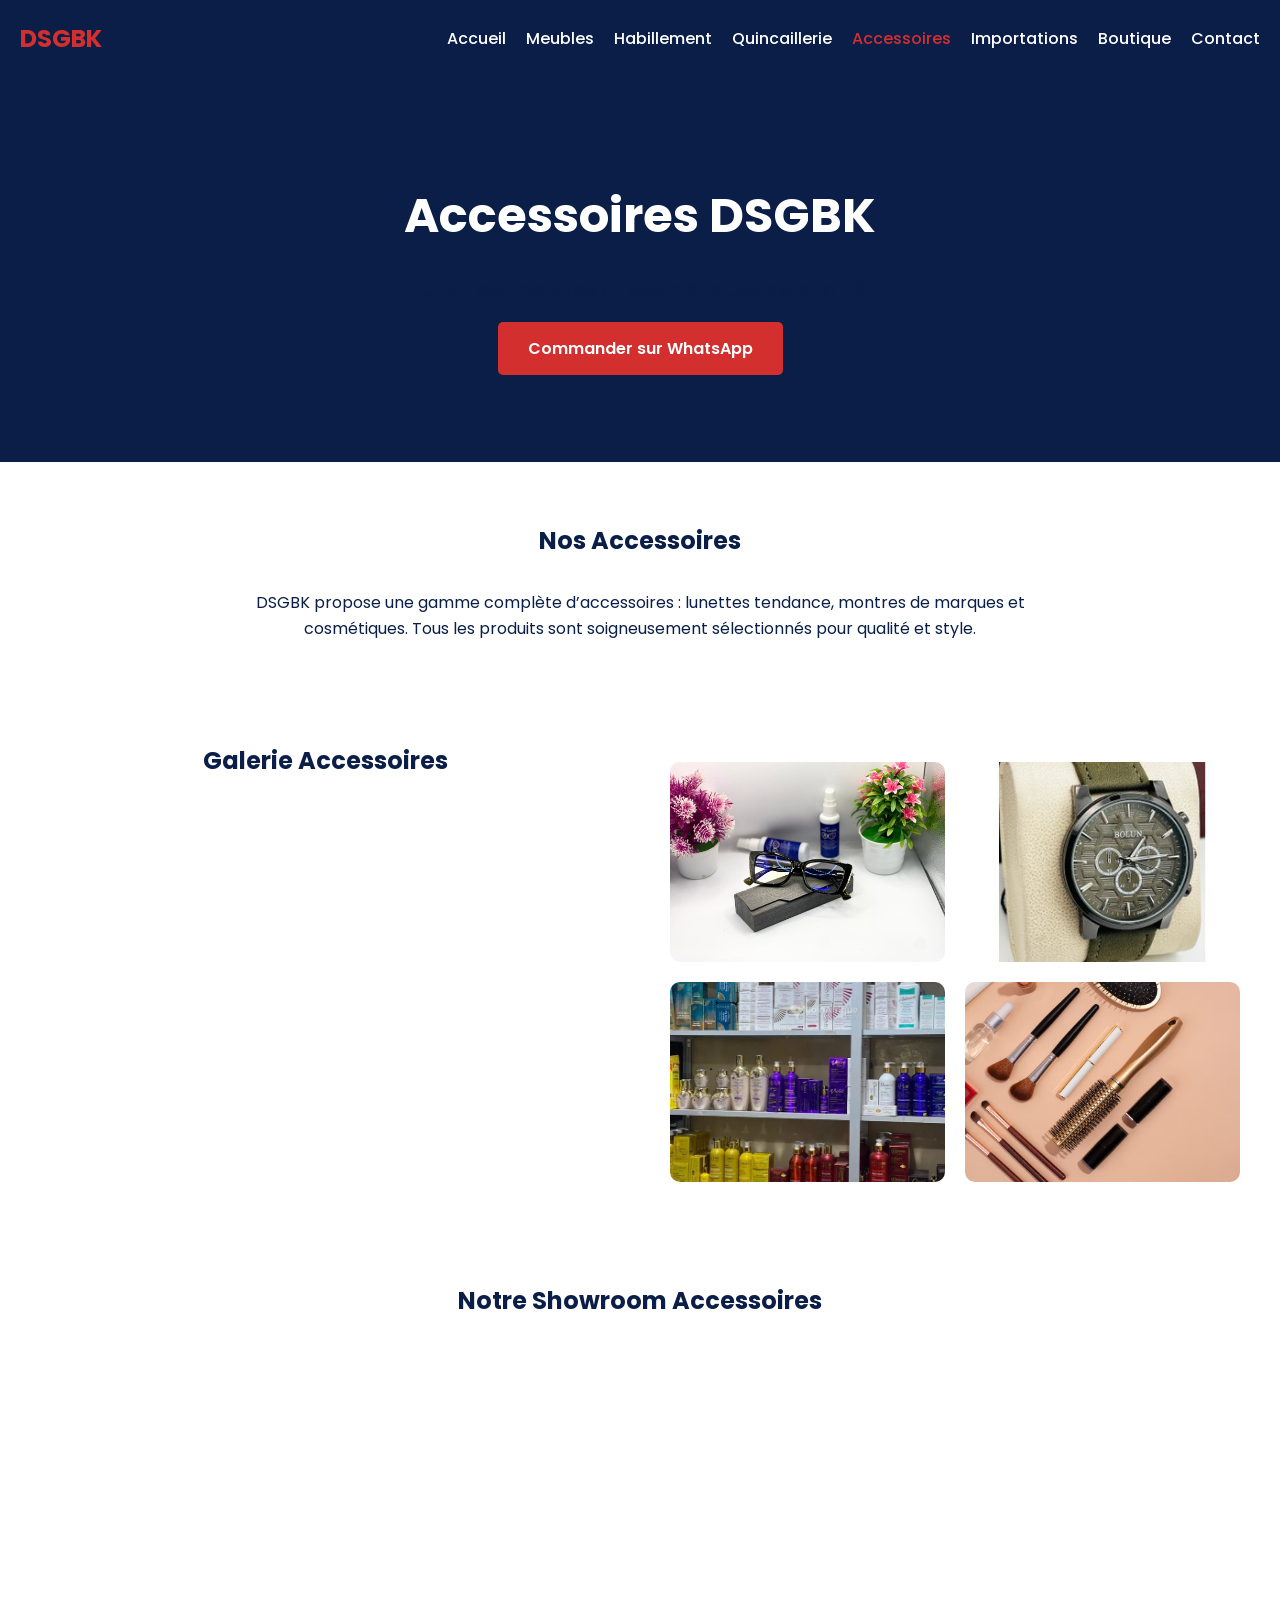
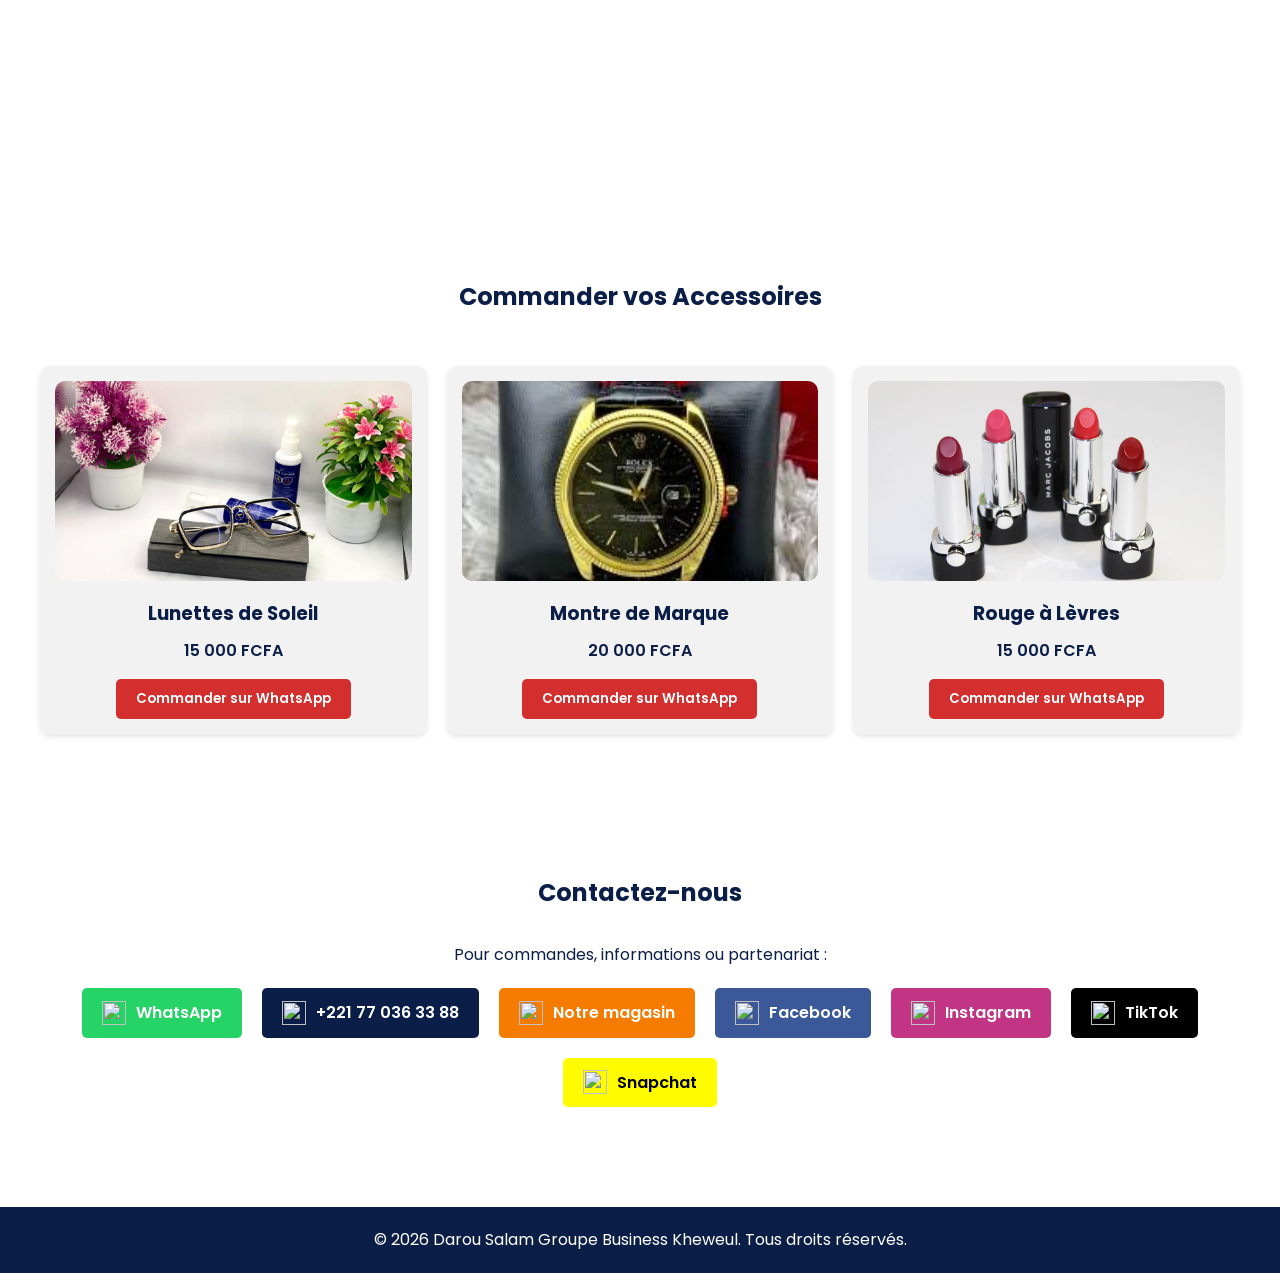
==== accessoires.html @ 344d85fb "Add files via upload" ====
<!DOCTYPE html>
<html lang="fr">
<head>
  <meta charset="UTF-8">
  <meta name="viewport" content="width=device-width, initial-scale=1.0">
  <title>DSGBK - Accessoires</title>
  
  <!-- CSS -->
  <link rel="stylesheet" href="style.css">
  
  <!-- AOS Animation -->
  <link href="https://unpkg.com/aos@2.3.1/dist/aos.css" rel="stylesheet">
  
  <!-- Google Fonts -->
  <link href="https://fonts.googleapis.com/css2?family=Poppins:wght@400;700&display=swap" rel="stylesheet">
</head>
<body>

  <!-- NAVBAR -->
  <nav>
    <div class="logo">DSGBK</div>
    <ul>
      <li><a href="index.html">Accueil</a></li>
      <li><a href="meubles.html">Meubles</a></li>
      <li><a href="habillement.html">Habillement</a></li>
      <li><a href="quincaillerie.html">Quincaillerie</a></li>
      <li><a href="accessoires.html" class="active">Accessoires</a></li>
      <li><a href="importations.html">Importations</a></li>
      <li><a href="boutique.html">Boutique</a></li>
      <li><a href="#contact">Contact</a></li>
    </ul>
  </nav>
  
  <!-- HERO ACCESSOIRES -->
  <section class="hero">
    <div class="hero-content" data-aos="fade-down">
      <h1>Accessoires DSGBK</h1>
      <p>Lunettes, montres et cosmétiques de qualité</p>
      <a href="boutique.html" class="btn">Commander sur WhatsApp</a>
    </div>
  </section>
  
  <!-- PRESENTATION ACCESSOIRES -->
  <section class="services" data-aos="fade-up">
    <h2>Nos Accessoires</h2>
    <p>DSGBK propose une gamme complète d’accessoires : lunettes tendance, montres de marques et cosmétiques.  
       Tous les produits sont soigneusement sélectionnés pour qualité et style.</p>
  </section>
  
  <!-- GALERIE ACCESSOIRES -->
  <section class="gallery" data-aos="fade-up">
    <h2>Galerie Accessoires</h2>
    <div class="gallery">
      <img src="MEDIAS/lun1.jpeg" alt="Lunettes">
      <img src="MEDIAS/montres.jpg" alt="Montres">
      <img src="MEDIAS/cosmétique.jpg" alt="Cosmétiques">
      <img src="MEDIAS/acc mod.avif" alt="Accessoires mode">
    </div>
  </section>
  
  <!-- VIDEO PRESENTATION -->
  <section data-aos="fade-up">
    <h2>Notre Showroom Accessoires</h2>
    <iframe width="100%" height="400" 
      src="https://www.youtube.com/embed/VIDEO_ID" 
      title="Showroom Accessoires DSGBK" frameborder="0" allowfullscreen>
    </iframe>
  </section>
  
  <!-- BOUTIQUE WHATSAPP -->
  <section class="boutique" data-aos="fade-up">
    <h2>Commander vos Accessoires</h2>
    <div class="cards">
      <div class="product">
        <img src="MEDIAS/lun2.jpeg" alt="Lunettes de Soleil">
        <h3>Lunettes de Soleil</h3>
        <p>15 000 FCFA</p>
        <button onclick="orderWhatsApp('Lunettes de Soleil', 15000)">Commander sur WhatsApp</button>
      </div>
      <div class="product">
        <img src="MEDIAS/montres1.jfif" alt="Montre de Marque">
        <h3>Montre de Marque</h3>
        <p>20 000 FCFA</p>
        <button onclick="orderWhatsApp('Montre de Marque', 20000)">Commander sur WhatsApp</button>
      </div>
      <div class="product">
        <img src="MEDIAS/rouge.jpg" alt="Rouge à Lèvres">
        <h3>Rouge à Lèvres</h3>
        <p>15 000 FCFA</p>
        <button onclick="orderWhatsApp('Rouge à Lèvres', 15000)">Commander sur WhatsApp</button>
      </div>
    </div>
  </section>
  
  <!-- CONTACT -->
  <section class="contact" id="contact" data-aos="fade-up">
    <h2>Contactez-nous</h2>
    <p>Pour commandes, informations ou partenariat :</p>
    <div class="contact-items">
      <a href="https://wa.me/message/VVHFZ5KKE44QE1" target="_blank" class="contact-btn whatsapp">
        <img src="https://img.icons8.com/color/48/000000/whatsapp.png"/> WhatsApp
      </a>
      <a href="tel:+221770363388" class="contact-btn phone">
        <img src="https://img.icons8.com/ios-filled/48/000000/phone.png"/> +221 77 036 33 88
      </a>
      <a href="https://maps.app.goo.gl/oTuWAiaTZ7pGM8Tf8" target="_blank" class="contact-btn map">
        <img src="https://img.icons8.com/ios-filled/48/000000/marker.png"/> Notre magasin
      </a>
      <a href="https://www.facebook.com/share/14TvhnDWxey/" target="_blank" class="contact-btn facebook">
        <img src="https://img.icons8.com/color/48/000000/facebook-new.png"/> Facebook
      </a>
      <a href="https://www.instagram.com/dsgbk_family?igsh=MTk3b3Zmbm9iZ251dQ==" target="_blank" class="contact-btn instagram">
        <img src="https://img.icons8.com/color/48/000000/instagram-new.png"/> Instagram
      </a>
      <a href="https://www.tiktok.com/@dsgbk1?_r=1&_t=ZS-93yJW8IaAQU" target="_blank" class="contact-btn tiktok">
        <img src="https://img.icons8.com/color/48/000000/tiktok--v1.png"/> TikTok
      </a>
      <a href="https://www.snapchat.com/add/dsgbk26?share_id=ldaof6rpfuU&locale=fr-FR" target="_blank" class="contact-btn snapchat">
        <img src="https://img.icons8.com/color/48/000000/snapchat.png"/> Snapchat
      </a>
    </div>
  </section>
  
  <!-- FOOTER -->
  <footer>
    <p>© 2026 Darou Salam Groupe Business Kheweul. Tous droits réservés.</p>
  </footer>
  
  <!-- JS -->
  <script src="script.js"></script>
  <script src="https://unpkg.com/aos@2.3.1/dist/aos.js"></script>
  <script>
    AOS.init({ duration: 1000, once: true });
  </script>
</body>
</html>
---- style.css ----
/* ===== GOOGLE FONTS ===== */
body, h1, h2, h3, p, a, button {
  font-family: 'Poppins', sans-serif;
  margin: 0;
  padding: 0;
  box-sizing: border-box;
}

/* ===== COULEURS PRINCIPALES ===== */
:root {
  --blue: #0b1e47;
  --red: #d32f2f;
  --white: #ffffff;
  --gray: #f2f2f2;
  --btn-hover: #ff4d4d;
}

/* ===== BODY ===== */
body {
  background-color: var(--white);
  color: var(--blue);
  line-height: 1.6;
}

/* ===== NAVBAR ===== */
nav {
  display: flex;
  justify-content: space-between;
  align-items: center;
  background-color: var(--blue);
  padding: 10px 20px;
  position: sticky;
  top: 0;
  z-index: 100;
}

nav .logo {
  color: var(--red);
  font-size: 24px;
  font-weight: 700;
}

nav ul {
  display: flex;
  list-style: none;
}

nav ul li {
  margin-left: 20px;
}

nav ul li a {
  color: var(--white);
  text-decoration: none;
  font-weight: 500;
  transition: 0.3s;
}

nav ul li a.active,
nav ul li a:hover {
  color: var(--red);
}

/* ===== HERO ===== */
.hero {
  background-color: var(--blue);
  color: var(--white);
  text-align: center;
  padding: 100px 20px;
}

.hero h1 {
  font-size: 48px;
  margin-bottom: 20px;
}

.hero p {
  font-size: 20px;
  margin-bottom: 30px;
}

.hero .btn {
  background-color: var(--red);
  color: var(--white);
  padding: 15px 30px;
  text-decoration: none;
  font-weight: 600;
  border-radius: 5px;
  transition: 0.3s;
}

.hero .btn:hover {
  background-color: var(--btn-hover);
}

/* ===== SECTIONS ===== */
section {
  padding: 60px 20px;
}

section h2 {
  text-align: center;
  color: var(--blue);
  margin-bottom: 30px;
}

section p {
  max-width: 800px;
  margin: 0 auto 20px auto;
  text-align: center;
  color: var(--blue);
}

/* ===== GALLERY ===== */
.gallery, .cards {
  display: grid;
  grid-template-columns: repeat(auto-fit, minmax(250px, 1fr));
  gap: 20px;
  padding: 20px;
}

.gallery img, .cards img {
  width: 100%;
  height: 200px;
  object-fit: cover;
  border-radius: 10px;
  transition: transform 0.3s;
}

.gallery img:hover, .cards img:hover {
  transform: scale(1.05);
}

/* ===== PRODUCT CARDS ===== */
.product {
  background-color: var(--gray);
  padding: 15px;
  border-radius: 10px;
  text-align: center;
  box-shadow: 0px 3px 6px rgba(0,0,0,0.1);
}

.product h3 {
  margin: 10px 0;
  color: var(--blue);
}

.product p {
  font-weight: 600;
  margin-bottom: 15px;
}

.product button {
  background-color: var(--red);
  color: var(--white);
  border: none;
  padding: 10px 20px;
  font-weight: 600;
  border-radius: 5px;
  cursor: pointer;
  transition: 0.3s;
}

.product button:hover {
  background-color: var(--btn-hover);
}

/* ===== CONTACT ===== */
.contact-items {
  display: flex;
  flex-wrap: wrap;
  justify-content: center;
  gap: 20px;
}

.contact-btn {
  display: flex;
  align-items: center;
  gap: 10px;
  padding: 12px 20px;
  border-radius: 5px;
  text-decoration: none;
  font-weight: 600;
  transition: 0.3s;
}

.contact-btn img {
  width: 24px;
  height: 24px;
}

.contact-btn.whatsapp { background-color: #25D366; color: var(--white); }
.contact-btn.phone { background-color: #0b1e47; color: var(--white); }
.contact-btn.map { background-color: #f57c00; color: var(--white); }
.contact-btn.facebook { background-color: #3b5998; color: var(--white); }
.contact-btn.instagram { background-color: #C13584; color: var(--white); }
.contact-btn.tiktok { background-color: #000000; color: var(--white); }
.contact-btn.snapchat { background-color: #FFFC00; color: #000; }

.contact-btn:hover {
  opacity: 0.8;
}

/* ===== FOOTER ===== */
footer {
  background-color: var(--blue);
  color: var(--white);
  text-align: center;
  padding: 20px;
  margin-top: 40px;
}

/* ===== RESPONSIVE ===== */
@media screen and (max-width: 768px) {
  nav ul {
    flex-direction: column;
    background-color: var(--blue);
    position: absolute;
    top: 60px;
    right: 0;
    width: 100%;
    display: none;
  }
  nav ul.show {
    display: flex;
  }
}
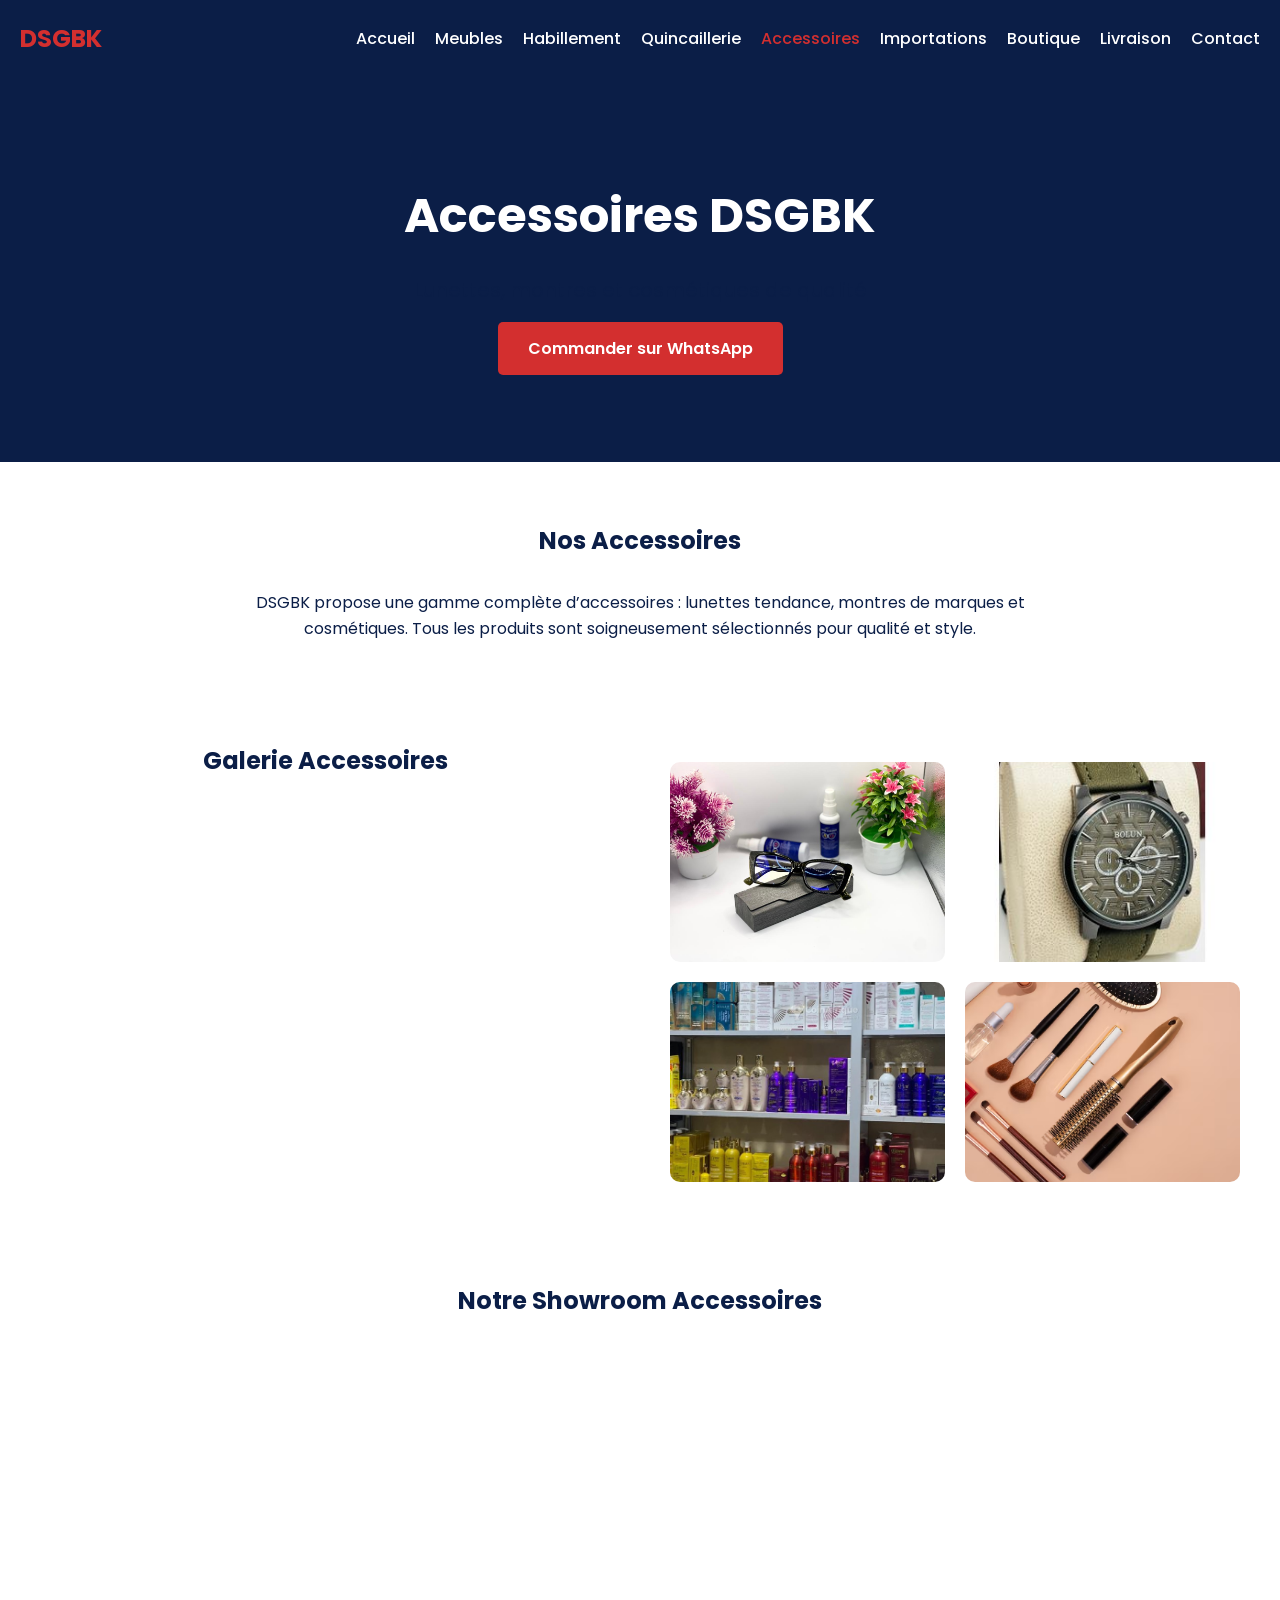
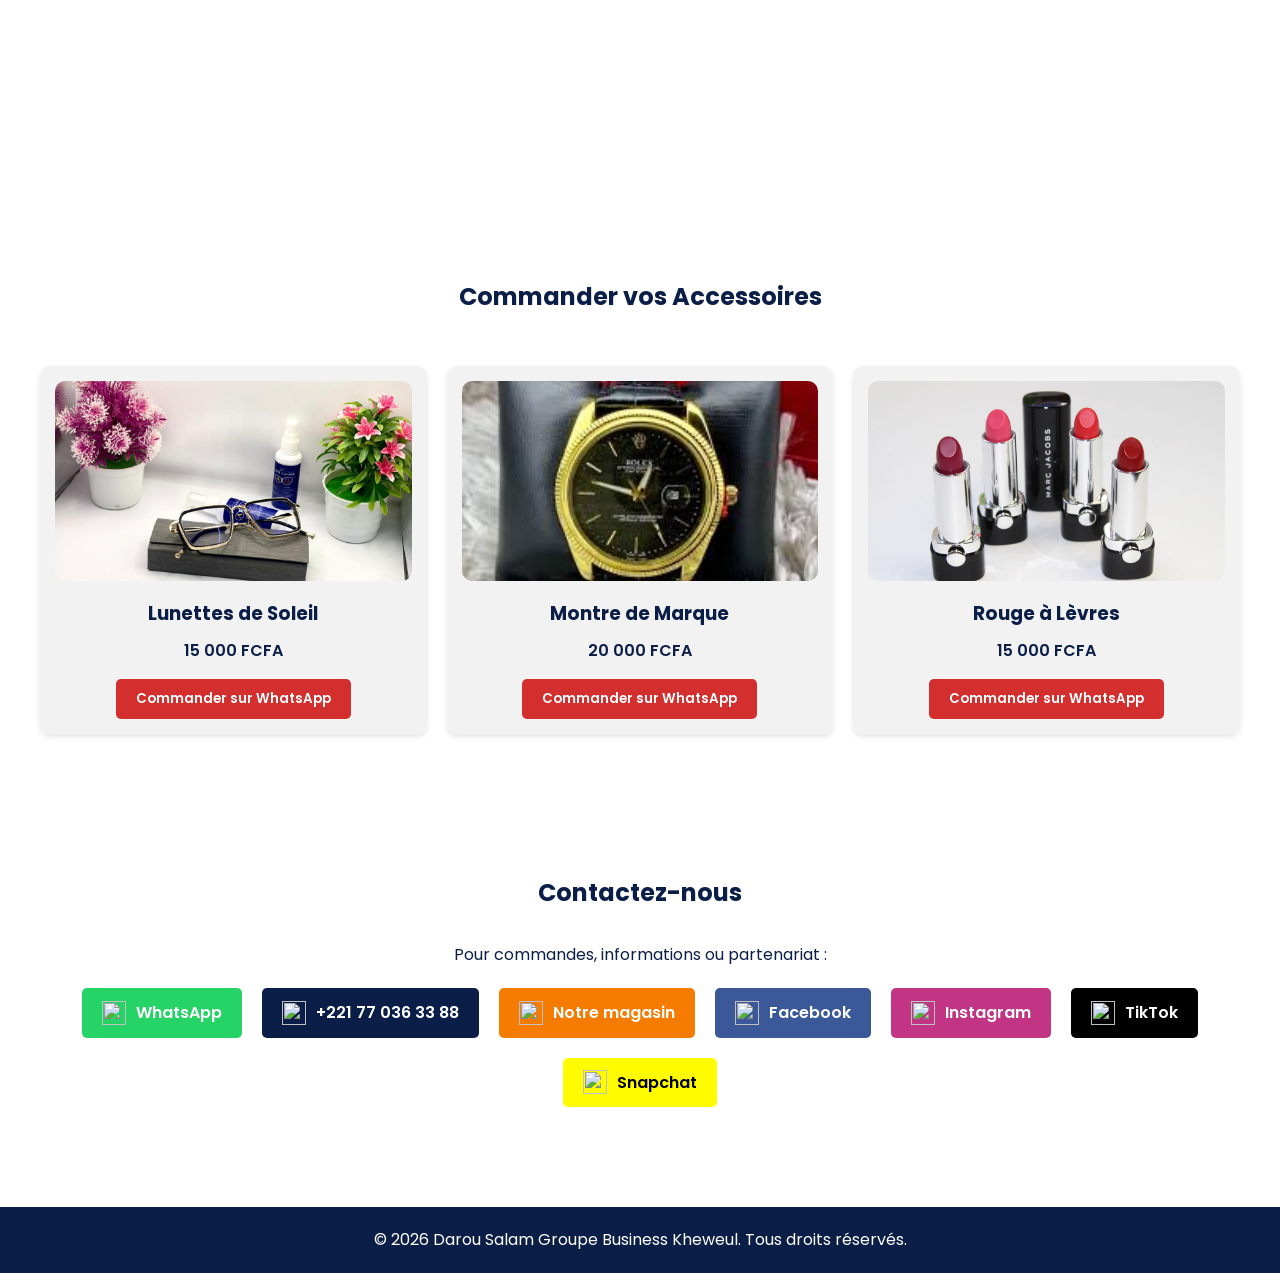
==== commit ea520f36: "Add files via upload" ====
--- a/accessoires.html
+++ b/accessoires.html
@@ -27,6 +27,7 @@
       <li><a href="accessoires.html" class="active">Accessoires</a></li>
       <li><a href="importations.html">Importations</a></li>
       <li><a href="boutique.html">Boutique</a></li>
+      <li><a href="livraison.html">Livraison</a></li>
       <li><a href="#contact">Contact</a></li>
     </ul>
   </nav>
@@ -106,16 +107,16 @@
       <a href="https://maps.app.goo.gl/oTuWAiaTZ7pGM8Tf8" target="_blank" class="contact-btn map">
         <img src="https://img.icons8.com/ios-filled/48/000000/marker.png"/> Notre magasin
       </a>
-      <a href="https://www.facebook.com/share/14TvhnDWxey/" target="_blank" class="contact-btn facebook">
+       <a href="https://www.facebook.com/DSGBK" target="_blank" class="contact-btn facebook">
         <img src="https://img.icons8.com/color/48/000000/facebook-new.png"/> Facebook
       </a>
-      <a href="https://www.instagram.com/dsgbk_family?igsh=MTk3b3Zmbm9iZ251dQ==" target="_blank" class="contact-btn instagram">
+      <a href="https://www.instagram.com/DSGBKofficial" target="_blank" class="contact-btn instagram">
         <img src="https://img.icons8.com/color/48/000000/instagram-new.png"/> Instagram
       </a>
-      <a href="https://www.tiktok.com/@dsgbk1?_r=1&_t=ZS-93yJW8IaAQU" target="_blank" class="contact-btn tiktok">
+      <a href="https://www.tiktok.com/@DSGBK_Senegal" target="_blank" class="contact-btn tiktok">
         <img src="https://img.icons8.com/color/48/000000/tiktok--v1.png"/> TikTok
       </a>
-      <a href="https://www.snapchat.com/add/dsgbk26?share_id=ldaof6rpfuU&locale=fr-FR" target="_blank" class="contact-btn snapchat">
+      <a href="https://www.snapchat.com/add/dsgbk2026" target="_blank" class="contact-btn snapchat">
         <img src="https://img.icons8.com/color/48/000000/snapchat.png"/> Snapchat
       </a>
     </div>
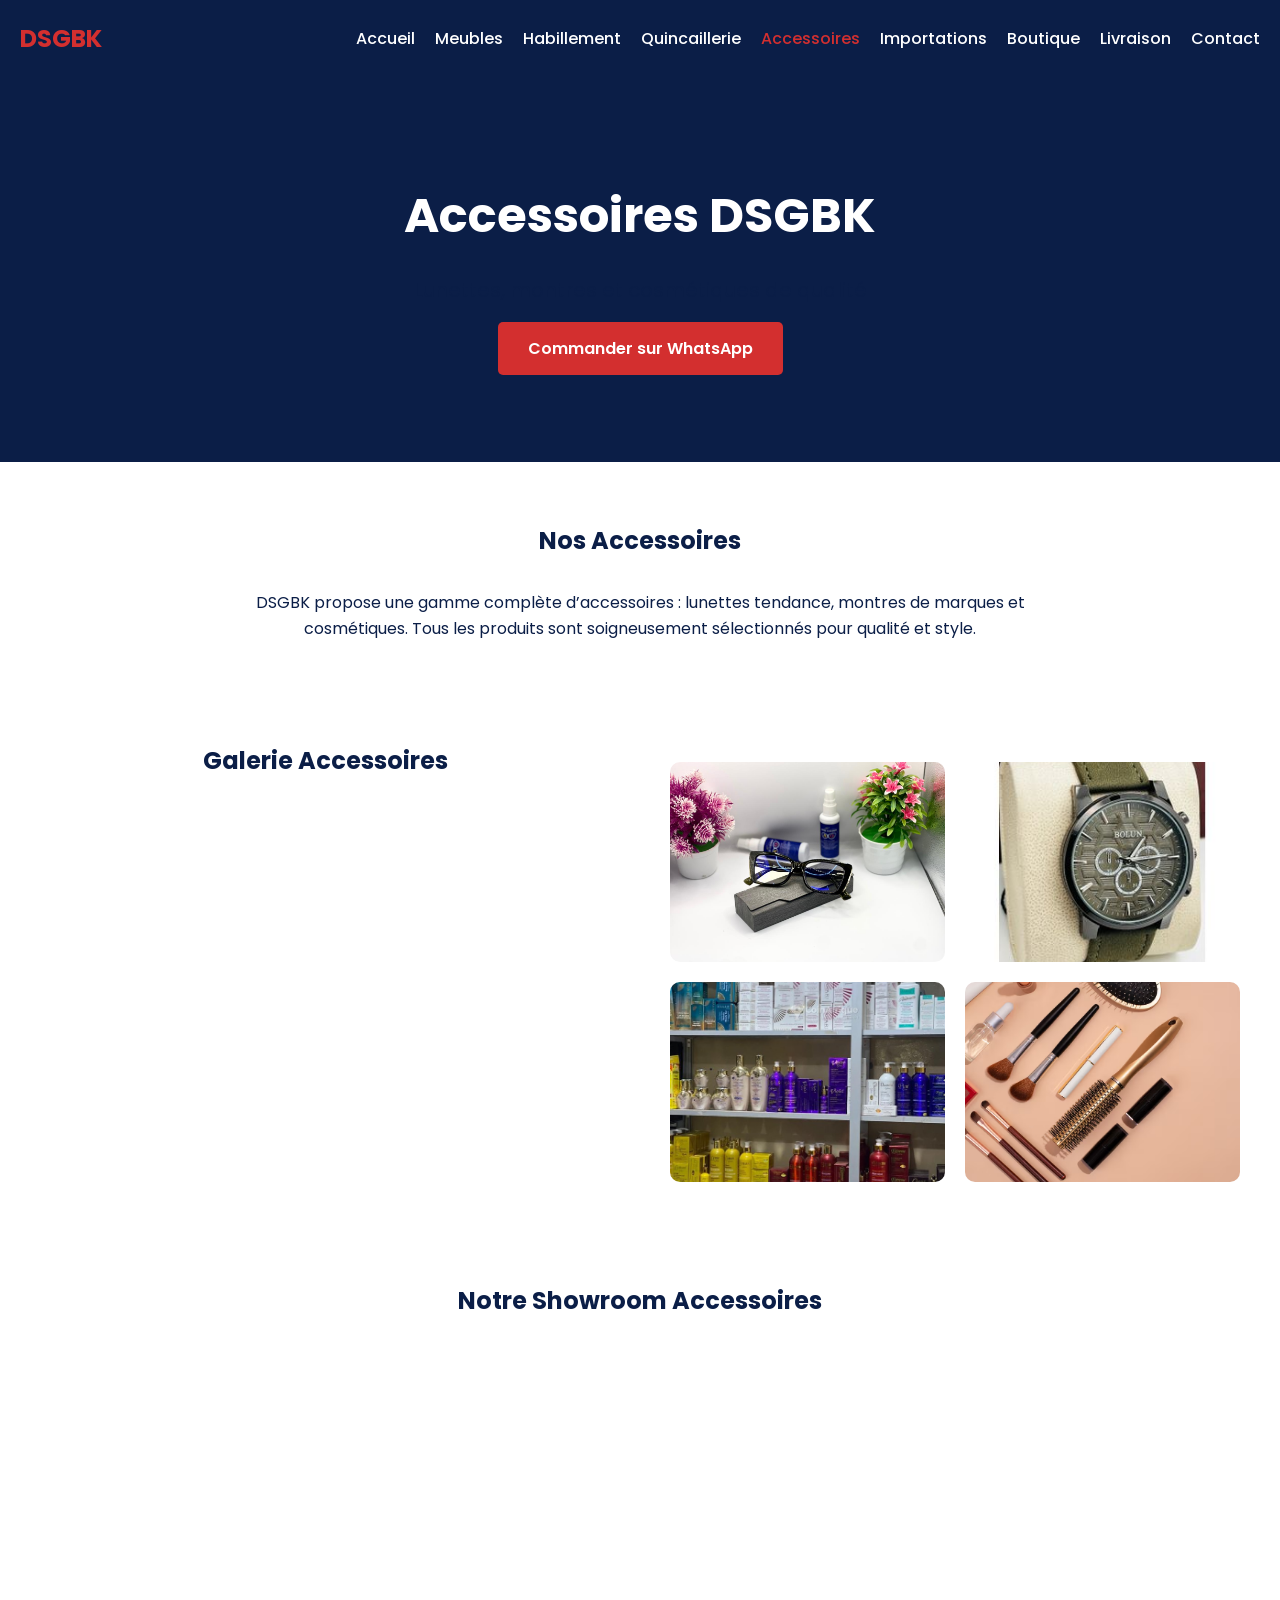
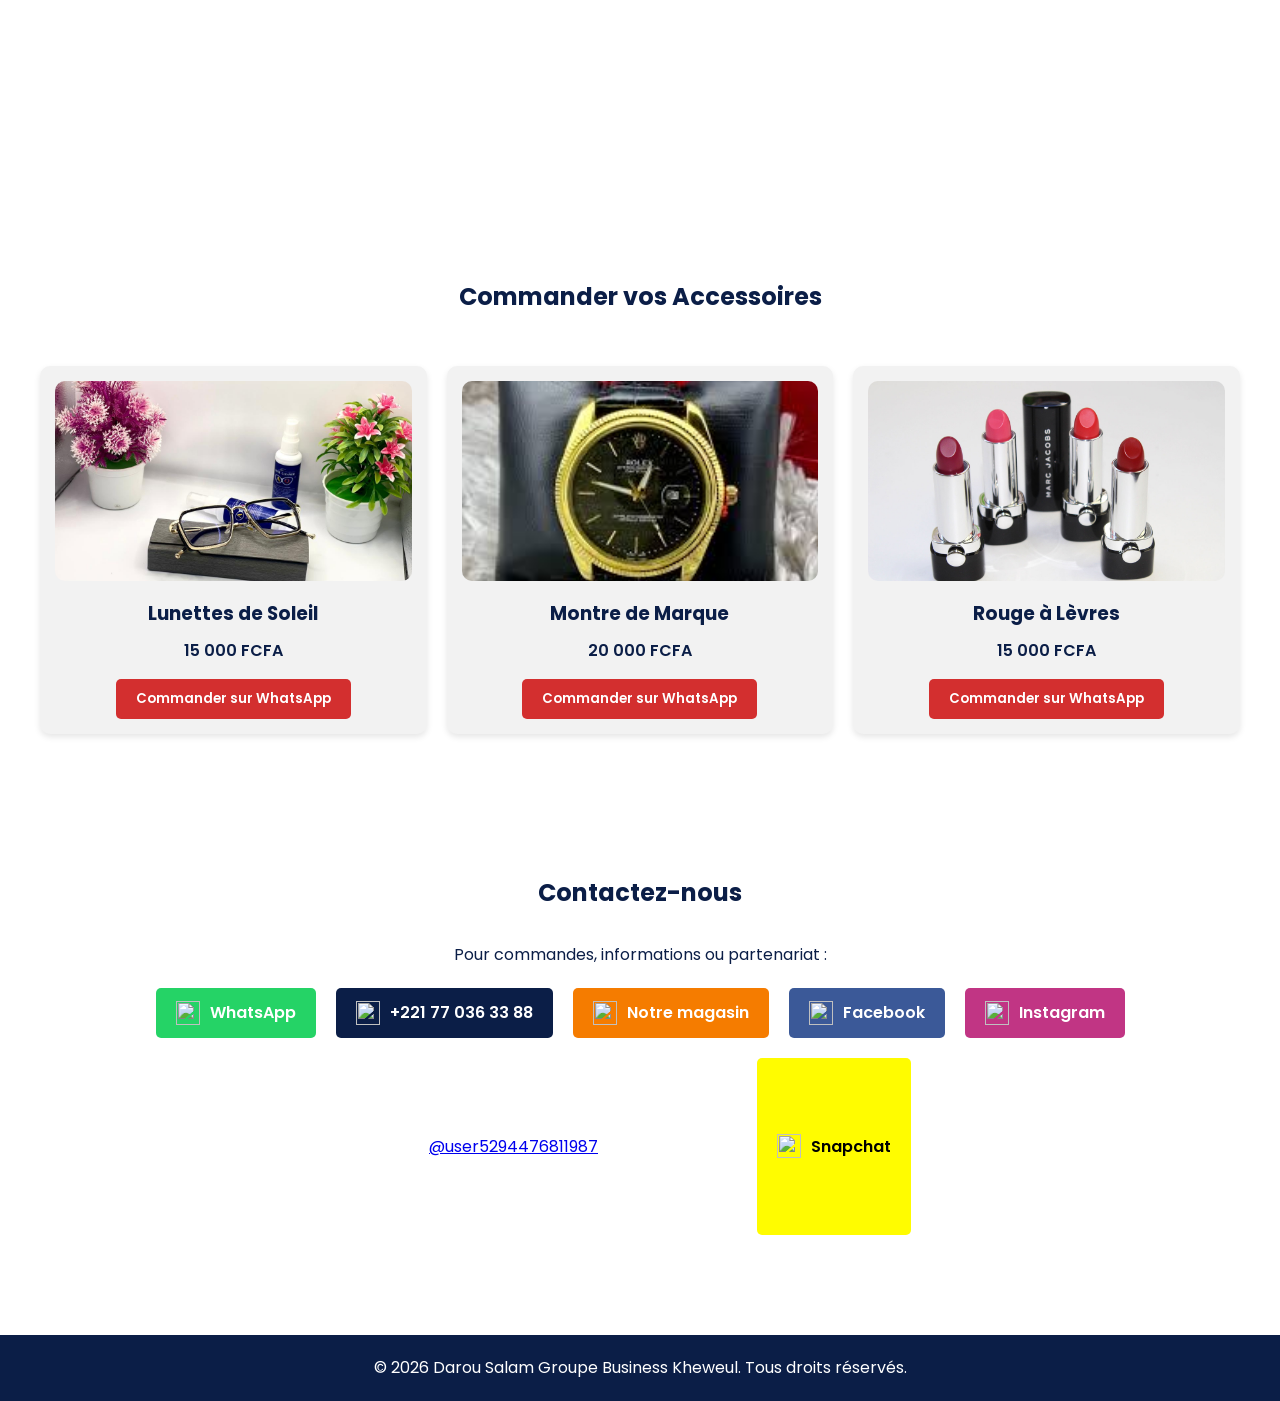
==== commit 25662053: "Update accessoires.html" ====
--- a/accessoires.html
+++ b/accessoires.html
@@ -110,12 +110,11 @@
        <a href="https://www.facebook.com/DSGBK" target="_blank" class="contact-btn facebook">
         <img src="https://img.icons8.com/color/48/000000/facebook-new.png"/> Facebook
       </a>
-      <a href="https://www.instagram.com/DSGBKofficial" target="_blank" class="contact-btn instagram">
+      <a href="https://www.instagram.com/dsgbk2/" target="_blank" class="contact-btn instagram">
         <img src="https://img.icons8.com/color/48/000000/instagram-new.png"/> Instagram
       </a>
-      <a href="https://www.tiktok.com/@DSGBK_Senegal" target="_blank" class="contact-btn tiktok">
-        <img src="https://img.icons8.com/color/48/000000/tiktok--v1.png"/> TikTok
-      </a>
+      
+      <blockquote class="tiktok-embed" cite="https://www.tiktok.com/@user5294476811987" data-unique-id="user5294476811987" data-embed-type="creator" style="max-width: 780px; min-width: 288px;" > <section> <a target="_blank" href="https://www.tiktok.com/@user5294476811987?refer=creator_embed">@user5294476811987</a> </section> </blockquote> <script async src="https://www.tiktok.com/embed.js"></script>
       <a href="https://www.snapchat.com/add/dsgbk2026" target="_blank" class="contact-btn snapchat">
         <img src="https://img.icons8.com/color/48/000000/snapchat.png"/> Snapchat
       </a>
@@ -134,4 +133,4 @@
     AOS.init({ duration: 1000, once: true });
   </script>
 </body>
-</html>+</html>
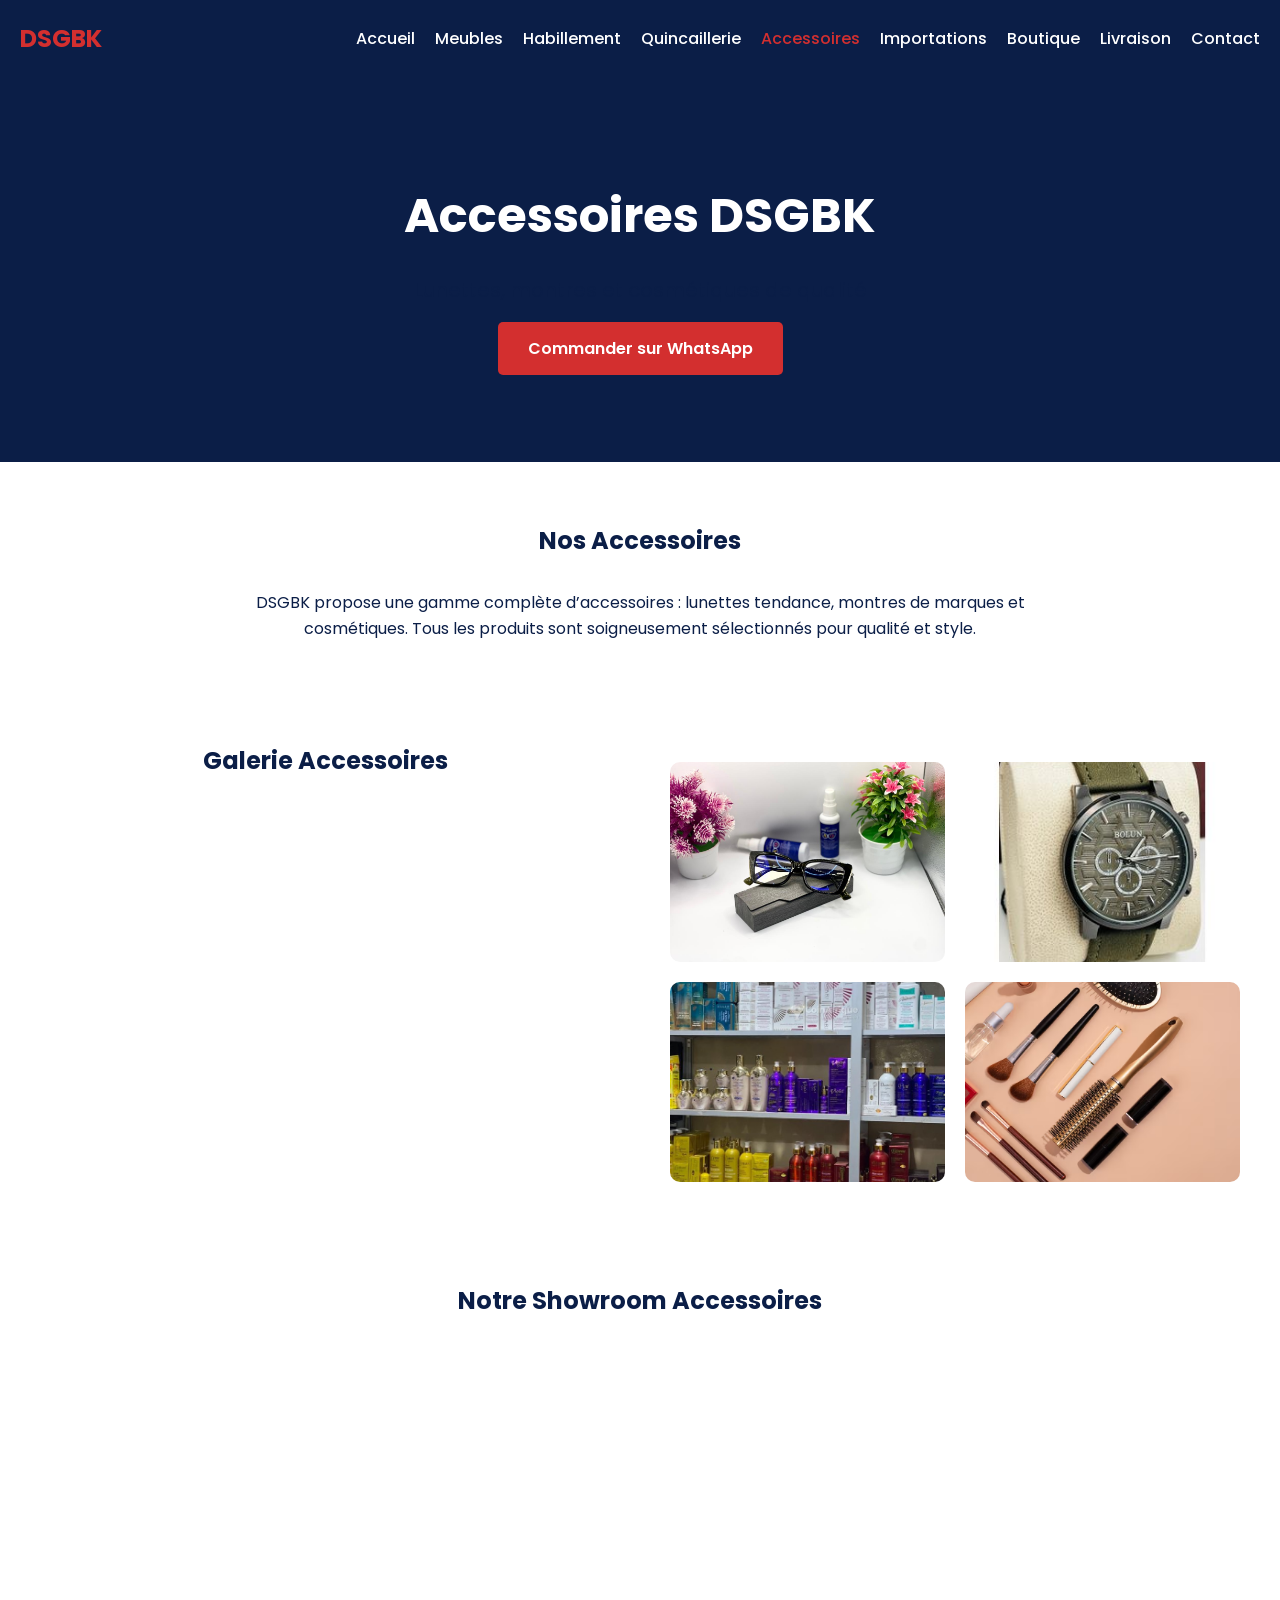
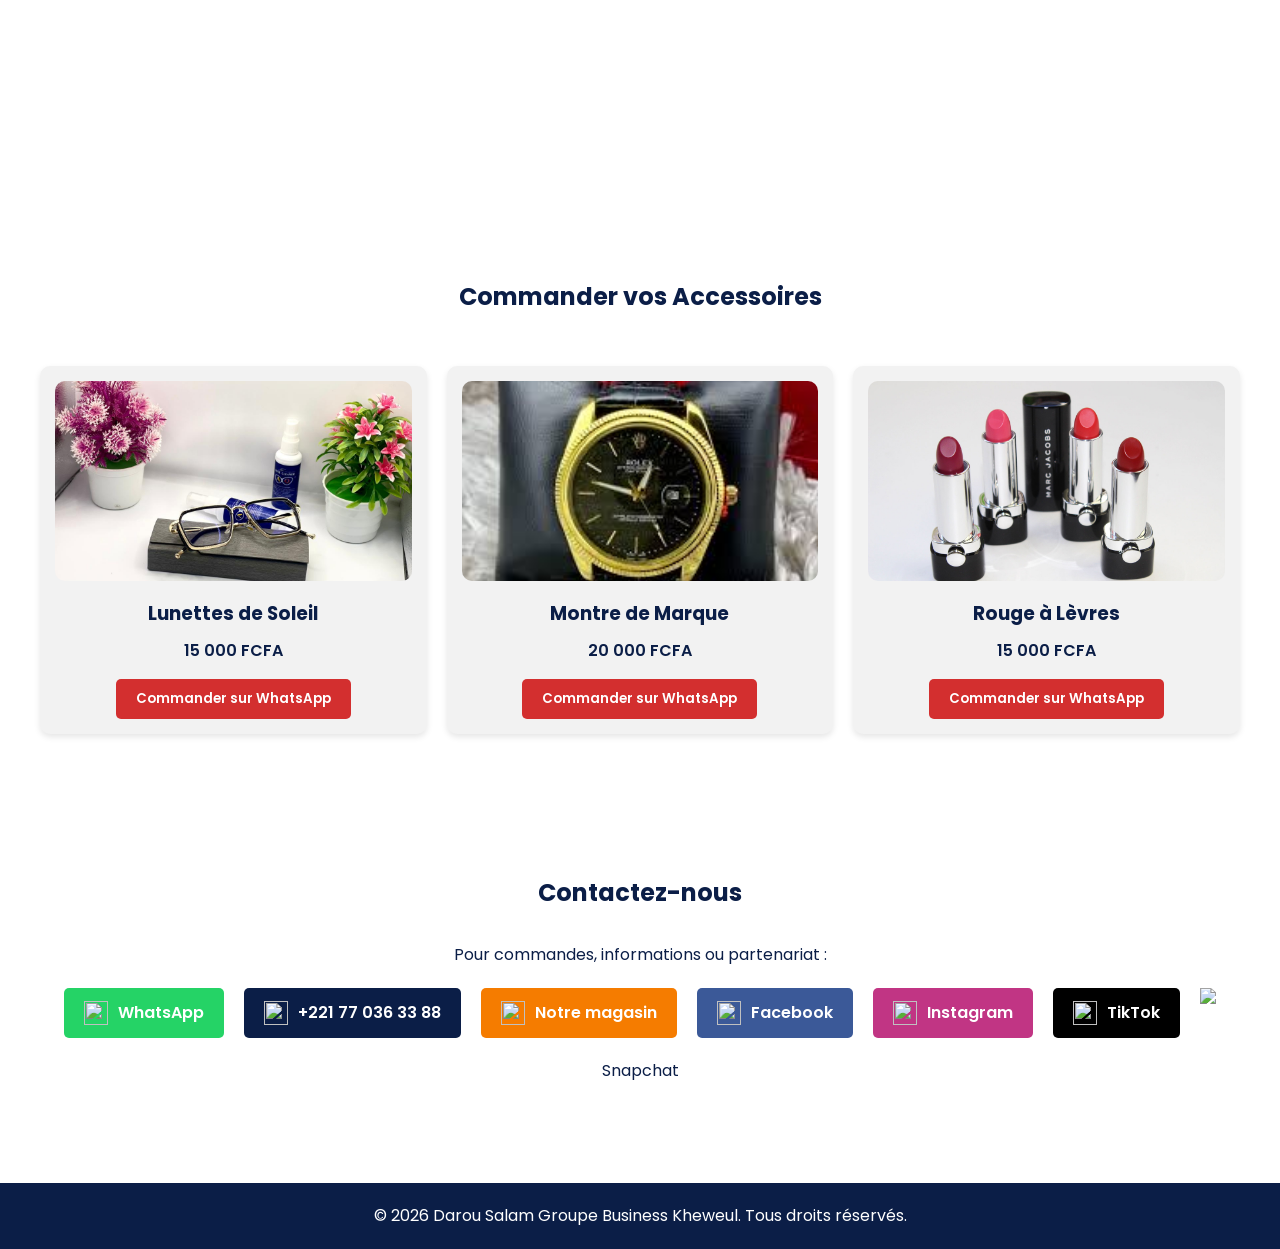
==== commit 6f75da90: "Fix HTML encoding issues in accessoires.html" ====
--- a/accessoires.html
+++ b/accessoires.html
@@ -114,8 +114,9 @@
         <img src="https://img.icons8.com/color/48/000000/instagram-new.png"/> Instagram
       </a>
       
-      <blockquote class="tiktok-embed" cite="https://www.tiktok.com/@user5294476811987" data-unique-id="user5294476811987" data-embed-type="creator" style="max-width: 780px; min-width: 288px;" > <section> <a target="_blank" href="https://www.tiktok.com/@user5294476811987?refer=creator_embed">@user5294476811987</a> </section> </blockquote> <script async src="https://www.tiktok.com/embed.js"></script>
-      <a href="https://www.snapchat.com/add/dsgbk2026" target="_blank" class="contact-btn snapchat">
+     <a href="https://www.tiktok.com/@user5294476811987" target="_blank" class="contact-btn tiktok">
+        <img src="https://img.icons8.com/color/48/000000/tiktok--v1.png"/> TikTok
+      </a>
         <img src="https://img.icons8.com/color/48/000000/snapchat.png"/> Snapchat
       </a>
     </div>
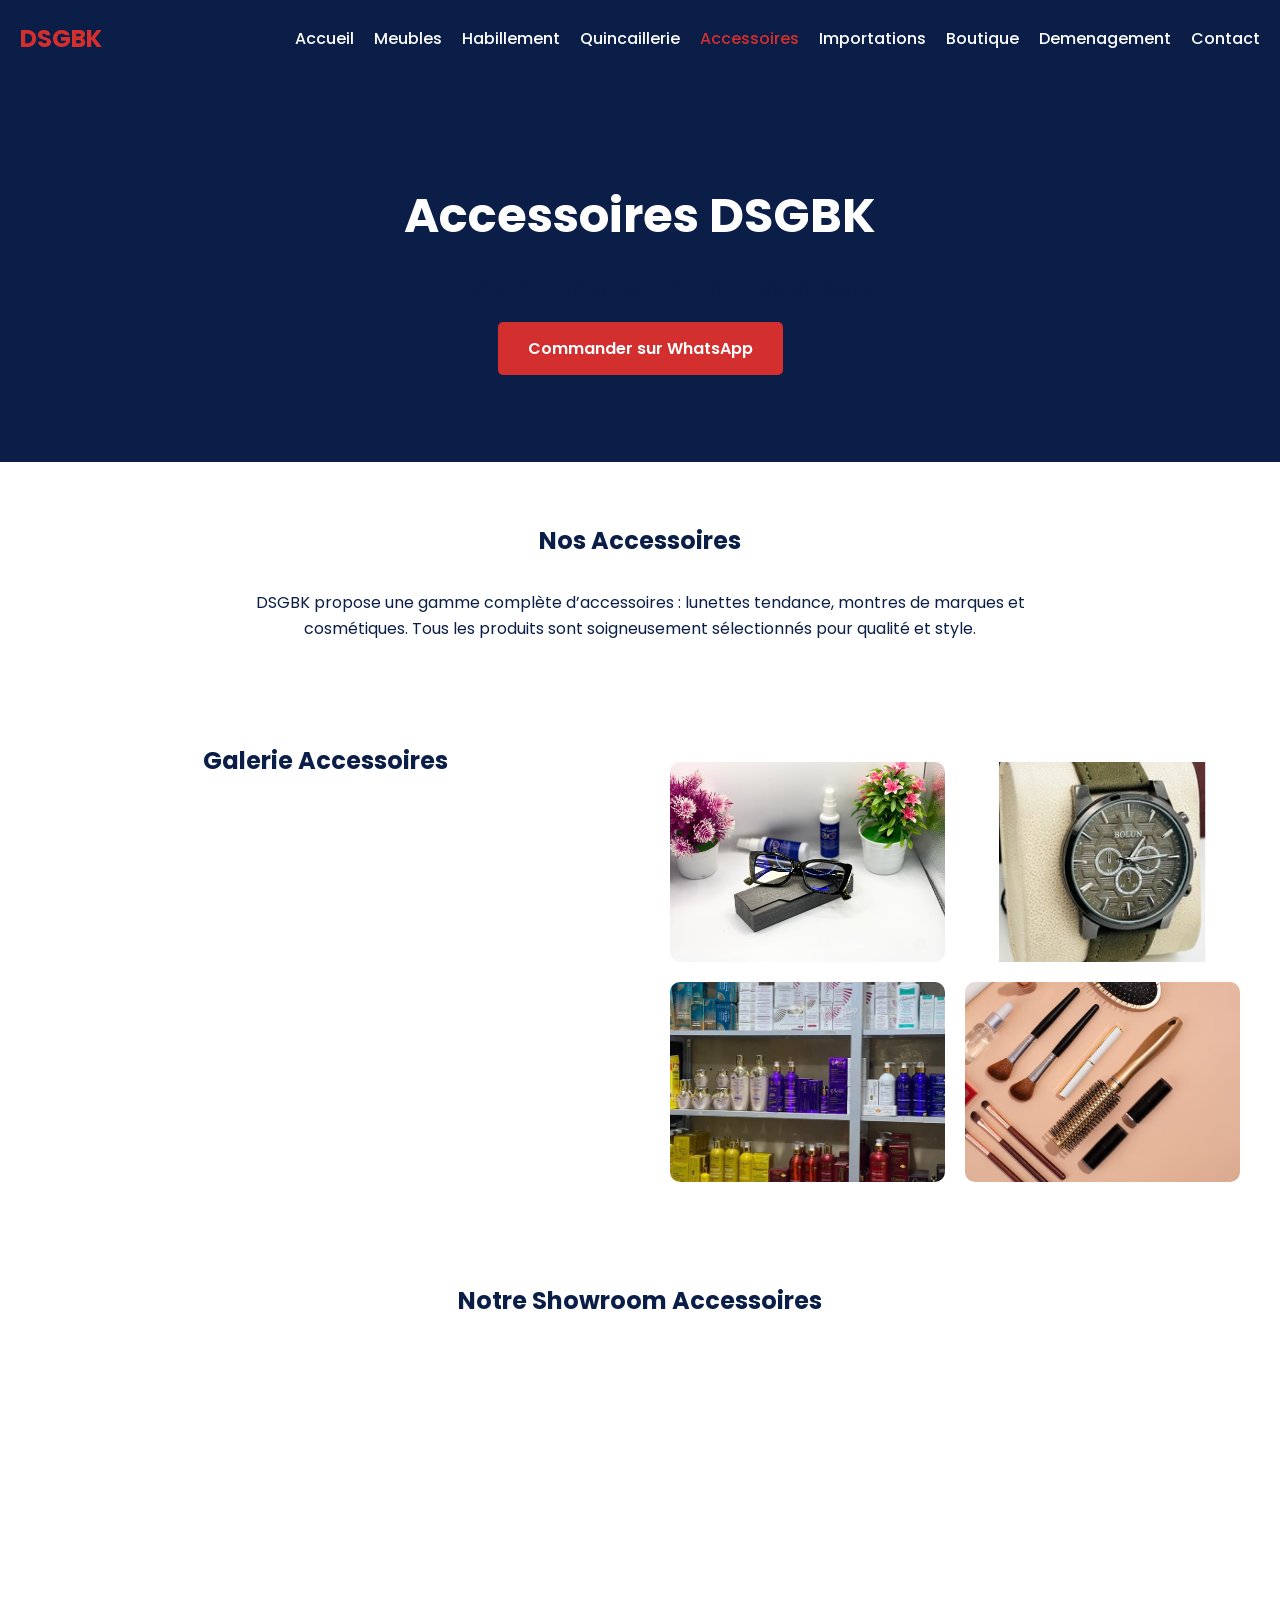
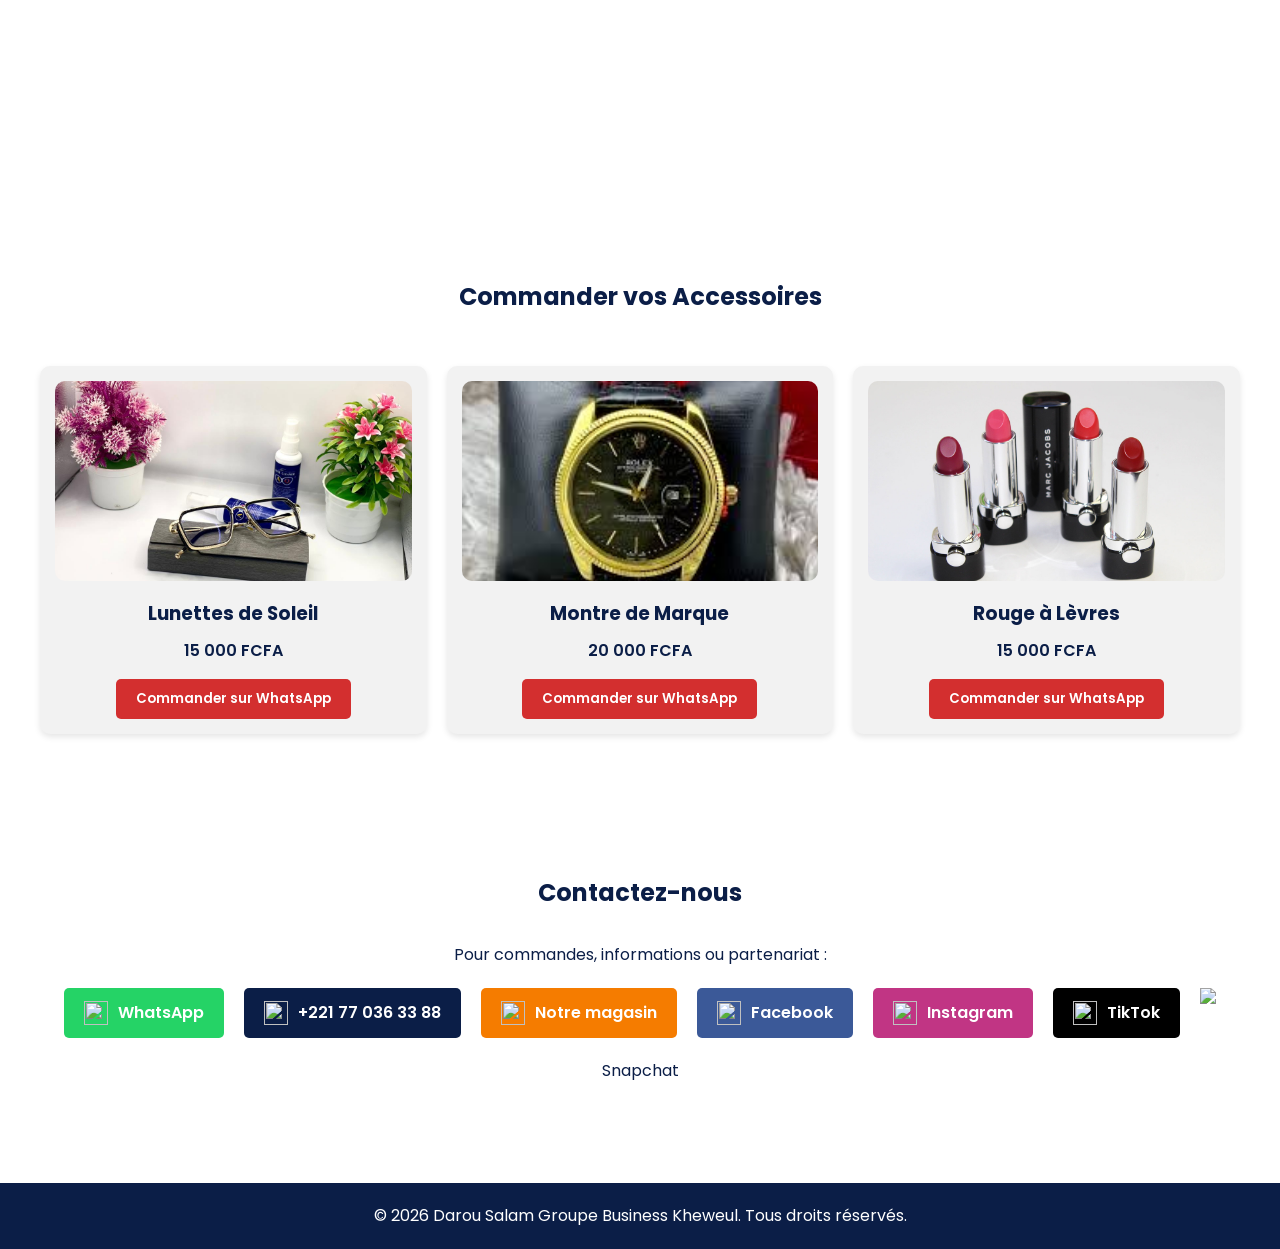
==== commit cea11467: "Fix HTML formatting issues in accessoires.html" ====
--- a/accessoires.html
+++ b/accessoires.html
@@ -27,7 +27,7 @@
       <li><a href="accessoires.html" class="active">Accessoires</a></li>
       <li><a href="importations.html">Importations</a></li>
       <li><a href="boutique.html">Boutique</a></li>
-      <li><a href="livraison.html">Livraison</a></li>
+      <li><a href="demenagement.html">Demenagement</a></li>
       <li><a href="#contact">Contact</a></li>
     </ul>
   </nav>
@@ -107,7 +107,7 @@
       <a href="https://maps.app.goo.gl/oTuWAiaTZ7pGM8Tf8" target="_blank" class="contact-btn map">
         <img src="https://img.icons8.com/ios-filled/48/000000/marker.png"/> Notre magasin
       </a>
-       <a href="https://www.facebook.com/DSGBK" target="_blank" class="contact-btn facebook">
+       <a href="https://www.facebook.com/profile.php?id=61572142816582" target="_blank" class="contact-btn facebook">
         <img src="https://img.icons8.com/color/48/000000/facebook-new.png"/> Facebook
       </a>
       <a href="https://www.instagram.com/dsgbk2/" target="_blank" class="contact-btn instagram">
